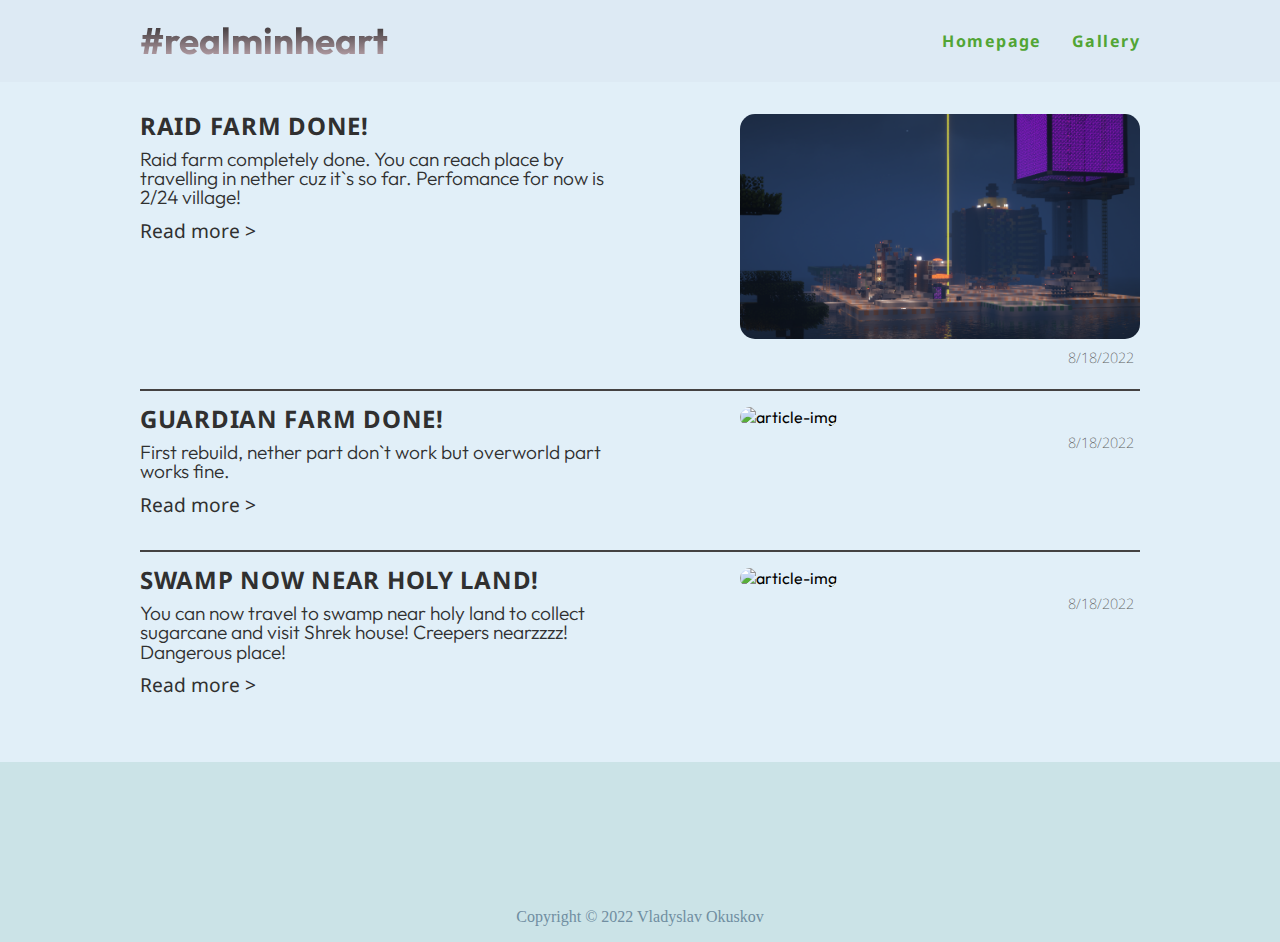
==== news.html @ 406cbbfd "Add files via upload" ====
<!DOCTYPE html>
<html lang="en">

<head>

    <meta charset="UTF-8">
    <meta http-equiv="X-UA-Compatible" content="IE=edge">
    <meta name="viewport" content="width=device-width, initial-scale=1.0">
    <link rel="stylesheet" type="text/css" href="style.css">   
    <link rel="stylesheet" href="https://cdnjs.cloudflare.com/ajax/libs/font-awesome/6.1.2/css/all.min.css">
    <link rel="apple-touch-icon" sizes="180x180" href="./images/apple-touch-icon.png">
    <link rel="icon" type="image/png" href="./images/favicon-32x32.png" sizes="32x32">
    <link rel="icon" type="image/png" href="./images/favicon-16x16.png" sizes="16x16">
    <link rel="manifest" href="./images/site.webmanifest">
    <link rel="mask-icon" href="./images/favicon.ico" color="#5bbad5">
    <meta name="theme-color" content="#ffffff">
    <title>#realminheart - NEWS</title>
</head>
<body>
    <header>   
            <div class="container-header">
                <h1>#realminheart</h1>
                <nav>
                    <ul class="navlinks">
                        <li><a href="./index.html">Homepage</a></li>
                        <li><a href="#">Gallery</a></li>
                    </ul>
                    <div class="dropdown">
                        <button class="menu-bar-link"><i class="fas fa-bars"></i></button>
                        <div class="dropdown-content">
                            <a href="./index.html">Homepage</a>
                            <a href="#">Gallery</a>
                            
                          </div>
                    </div>     
                </nav>
            </div>
    </header>
    <main>
        <section class="articles-section" id="section-news">
            <div class="articles-container">
                <article class="recent">
                    <div class="text-recent">
                        <h2 class="recent-title">RAID FARM DONE!</h2>
                        <p class="recent-description">Raid farm completely done. You can reach place by travelling in nether cuz it`s so far. Perfomance for now is 2/24 village!</p>
                        <a href="#" class="read-more">Read more ></a>
                        
                    </div>
                    <div class="img-recent img1">
                        <img src="./images/raid.png" alt="article-img" class="img-article">
                        <p class="recent-date">8/18/2022</p>
                    </div>
                </article>

                <article class="recent">
                    <div class="text-recent">
                        <h2 class="recent-title">GUARDIAN FARM DONE!</h2>
                        <p class="recent-description">First rebuild, nether part don`t work but overworld part works fine. </p>
                        <a href="#" class="read-more">Read more ></a>
                    </div>
                    <div class="img-recent img2">
                        <img src="./images/guardian.png" alt="article-img" class="img-article">
                        <p class="recent-date">8/18/2022</p>
                    </div>
                </article>

                <article class="recent">
                    <div class="text-recent">
                        <h2 class="recent-title">SWAMP NOW NEAR HOLY LAND!</h2>
                        <p class="recent-description">You can now travel to swamp near holy land to collect sugarcane and visit Shrek house! Creepers nearzzzz! Dangerous place!</p>
                        <a href="#" class="read-more">Read more ></a>
                    </div>
                    <div class="img-recent img3">
                        <img src="./images/swamp.png" alt="article-img" class="img-article">
                        <p class="recent-date">8/18/2022</p>
                    </div>
                </article>
            </div>
    </main>
    <footer>
        <p class="copy">Copyright &copy 2022 Vladyslav Okuskov</p>
    </footer>
</body>
</html>
---- style.css ----
@import url('https://fonts.googleapis.com/css2?family=Inter:wght@200;300;400;500;600;700&family=Outfit:wght@200;300;400;500;600;700;800&family=Roboto:wght@100;300;400;500;700;900&display=swap');

@import url('https://fonts.googleapis.com/css2?family=Noto+Sans:wght@100;200;300;400;500;600;700;800&display=swap');

/* Fonts 

    font-family: 'Inter', sans-serif;

    font-family: 'Outfit', sans-serif;

    font-family: 'Roboto', sans-serif;
*/

* {
    margin: 0;
    padding: 0;
    box-sizing: border-box;
}

body {
    margin: 0;
    padding: 0;
    box-sizing: border-box;
    font-size: 1rem;
    font-family: 'Outfit', sans-serif;
    
}

.image {
    
    background-image:url('./images/main-background.png');
    background-size: 300%;
    background-position: 50% 10%;
    background-repeat: no-repeat;
    height: 40vh;
   
}

img {
    max-width: 100%;
    height: auto;
}

.img-article {
    width: 100%;
    border-radius: 15px;
}

.avatar-img {
    width: 120px;
    padding-right: 1em;
    

}


header {
    background: #DDEAF4;
}

.container-header {
    width: 80%;
    padding: 1em 0;
    margin: 0 auto;
    display: flex;
    align-items: center;
    justify-content: space-between;
    
    
}

.container-links {
    width: 70%;
    margin: 0 auto;
    display: flex;
    align-items: center;
    justify-content: space-between;
}



.links-section {
    background: #E1EFF8;
    position: relative;
}


.navlinks {
    display: none;
}


.button-link {
    display: flex;
    margin: 1em 0;
    align-items: center;
    justify-content: space-between;
}

.xbox {
    margin-top: .3em;
}

.button-gdrive {
    background: #3b8526;
    box-shadow: inset 0 4px #6bc349,inset 0 0px #2a631c,0 0px rgb(0 0 0 / 50%);
    padding: 1em 1em;
    color: #fff;
    text-shadow: 0 1px 0 #2a631c;
    font-family: 'Noto Sans', sans-serif;
    font-style: normal;
    font-weight: 700;
    font-size: 1rem;
    line-height: 1.2rem;
    text-align: center;

}



.button-discord {
    box-shadow: inset 0 4px #6bc349,inset 0 0px #2a631c,0 0px rgb(0 0 0 / 25%);
    background: #3b8526;
    padding: 1em 1em;
    color: #fff;
    text-shadow: 0 1px 0 #2a631c;
    font-family: 'Noto Sans', sans-serif;
    font-style: normal;
    font-weight: 700;
    font-size: 1rem;
    line-height: 1.2rem;
    text-align: center;
    
    
}

.button-xbox-1, .button-xbox-2 {
    background: #107C10;
    color: #fff;
    padding: 0.8em;
    border-radius: 15px;
    text-shadow: 0 1px 0 #2a631c;
    font-family: 'Noto Sans', sans-serif;
    font-style: normal;
    font-weight: 400;
    font-size: .8rem;
    line-height: 1.2rem;
    text-align: center;
}

.players-section {
    background: #CBE3E7;
    padding: 3rem 0;
}


.players-container {
    margin: 0 auto;
    width: 80%;
    display: flex;
    flex-direction: column;
    align-items: center;
    justify-content: space-between;
    
}

.avatar-title {
    display: flex;
    flex-direction: column;
    align-items: start;
}

.head-box {
    width: 100%;
    margin: 1em;
    display: flex;
    flex-direction: row;
    align-items: center;
    padding: 1em 1em;
    background: #E5F2FA;
    box-shadow: 7px 7px 20px 3px rgba(0, 0, 0, 0.1);
    border-radius: 50px;
}

.articles-section {
    background: #E1EFF8;
}

.articles-container {
    margin: 0 auto;
    width: 70%;
    display: flex;
    flex-direction: column;
    align-items: center;
    justify-content: space-between;
    padding-bottom: 2rem;
    
}

.text-recent {
    margin: 0 0 1rem 0;
}

.recent {
    border-bottom: 2px solid #444242;
    padding: 1rem 0 1rem 0;
}

.recent:last-child {
    border:none;
    padding: 1rem 0 1rem 0;
}

.info {
    background: #CBE3E7;

}


.info-container {
    margin: 0 auto;
    width: 90%;
    display: flex;
    align-items: center;
    justify-content: space-between;
    padding: 1em 0;
}


footer {
    background: #CBE3E7;
    height: 20vh;
    display: flex;
    align-items: end;
    justify-content: center;
    padding: 1rem;
}

.dropdown {
    float: left;
    overflow: hidden;
  }
  
  .dropdown .menu-bar-link {
    font-size: 16px;  
    border: none;
    outline: none;
    padding: 14px 16px;
    background-color: inherit;
    font-family: inherit;
    margin: 0;
  }
  

  
  .dropdown-content {
    display: none;
    position: absolute;
    background-color: #f9f9f9;
    min-width: 10%;
    box-shadow: 0px 8px 16px 0px rgba(0,0,0,0.2);
    z-index: 1;
  }
  
  .dropdown-content a {
    float: none;
    color: #52a535;
    padding: 12px 16px;
    text-decoration: none;
    display: block;
    text-align: left;
  }
  
  .dropdown-content a:hover {
    background-color: #ddd;
    color: #363636;
    transition: all .25s,opacity .75s .5s;

  }
  
  .dropdown:hover .dropdown-content {
    display: block;
  }




/* ---Typography--- */

h1 {
font-weight: 700;
font-size: 2.3rem;
line-height: 3.1rem;
margin-right: .5em;
background: linear-gradient(180deg, #1B1A1A 0%, #D7BDC6 100%);
-webkit-background-clip: text;
-webkit-text-fill-color: transparent;
background-clip: text;
}

.button-discord:hover  {
    background: #99cf49;
    text-transform: uppercase;
    text-decoration: none;
    transition: all .25s,opacity .75s .5s;
}

.button-gdrive:hover {
    background: #99cf49;
    text-decoration: none;
    transition: all .25s,opacity .75s .5s;
}

.button-xbox-1:hover, .button-xbox-2:hover {
    background: #3A3A3A;
    text-decoration: none;
    transition: all .25s,opacity .75s .5s;
}



.menu-bar-link {
    font-size: 2rem;
    color: #52a535;
    font-weight: 700;
}


.menu-bar-link:hover {
    color: #363636;
    transition: all .25s,opacity .75s .5s;
}


.fa-bars {
    font-size: 2rem;
    
}



.head1-title {
    
    font-family: 'Noto Sans', sans-serif;
    font-style: normal;
    font-weight: 400;
    font-size: 1.3rem;
    line-height: 40px;
    text-align: center;
    letter-spacing: 0.03em;
    margin-bottom: -.4em;
    color: #303030;
}

.head1-description {

    font-family: 'Noto Sans', sans-serif;
    font-style: normal;
    font-weight: 300;
    font-size: 1rem;
    line-height: 1.5em;
    text-align: center;
    letter-spacing: -0.045em;
    
    color: #303030;
    
    
}


.recent-title {
    
    font-family: 'Noto Sans', sans-serif;
    font-style: normal;
    font-weight: 700;
    font-size: 1.5em;
    line-height: 1em;  
    padding-bottom: .5em;
    letter-spacing: 0.03em;
    color: #303030;
}

.recent-description {
    
    font-family: 'Outfit';
    font-style: normal;
    font-weight: 300;
    font-size: 1.2rem;
    line-height: 1em;
    margin-bottom: .5em;

    color: #303030;
}

.read-more {
    font-family: 'Noto Sans', sans-serif;
    text-decoration: none;
    color: #303030;
    font-size: 1.2rem;
    
}

.read-more:hover  {
    color: #52a535;
}

.info-text {
    font-family: 'Noto Sans', sans-serif;
    font-style: normal;
    font-weight: 200;
    font-size: 1rem;
    line-height: 1em;
    color: #708EA1;


}

.copy {
    font-family: 'Work Sans';
    font-style: normal;
    font-weight: 400;
    font-size: 16px;
    line-height: 19px;

    color: #708EA1;


}

.navlinks a {
    font-weight: 700;
    font-family: 'Noto Sans';
    font-size: 1rem;
    letter-spacing: 0.09em;
    text-decoration: none;
    color: #52a535;
    font-family: 'Noto Sans', sans-serif;
    
}

.navlinks a:hover .navlinks a:active {
    text-decoration: none;
    color: #363636;
    text-decoration: none;
    transition: all .25s,opacity .75s .5s;
    
}

.navlinks {
    gap: 30px;
    list-style-type: none;
}


.recent-date {
    color: #5f5f5f;
    font-weight: 200;
    font-family: 'Noto Sans';
    font-size: .9rem;
    text-align: right;
    margin: .4em;
}


/* ---Typography--- */


@media (min-width: 767px) {
    .container-header {
        max-width: 1000px;
        padding: 1em 0;
        margin: 0 auto;
        display: flex;
        align-items: center;
        justify-content: space-between;
        
    }


    .navlinks {
        display: flex;
    }

    .menu-bar-link  {
        display: none;
    }


    .image {
    
        background-image:url('./images/main-background.png');
        background-size: 100%;
        background-repeat: no-repeat;
        height: 50vh;
       
    }

    .container-links {
        width: 40%;
        margin: 0 auto;
        display: flex;
        align-items: center;
        justify-content: space-between;
    }

    .players-container {
        width: 1000px;
        flex-direction: row;

        
    }
    
    .head-box {
        width: 100%;
        flex-direction: row;

    }


    .avatar-title {
        display: flex;
        flex-direction: column;
        align-items: start;
    }

    .articles-container {
        width: 1000px;
        flex-direction: column;
        padding-top: 1em;
    }

    .recent {
        display: flex;
        align-items: start;
        justify-content: space-between;
        width: 100%
    }


    .text-recent {
        width: 50%
    }

    .img-article {
        width: 100%;
    }

    .img-recent {
        width: 40%;
    }

    .info-container {
        width: 1000px;
    }
    

    .info-text { 
        font-weight: 400;
        font-size: 1.2rem;
    }
}
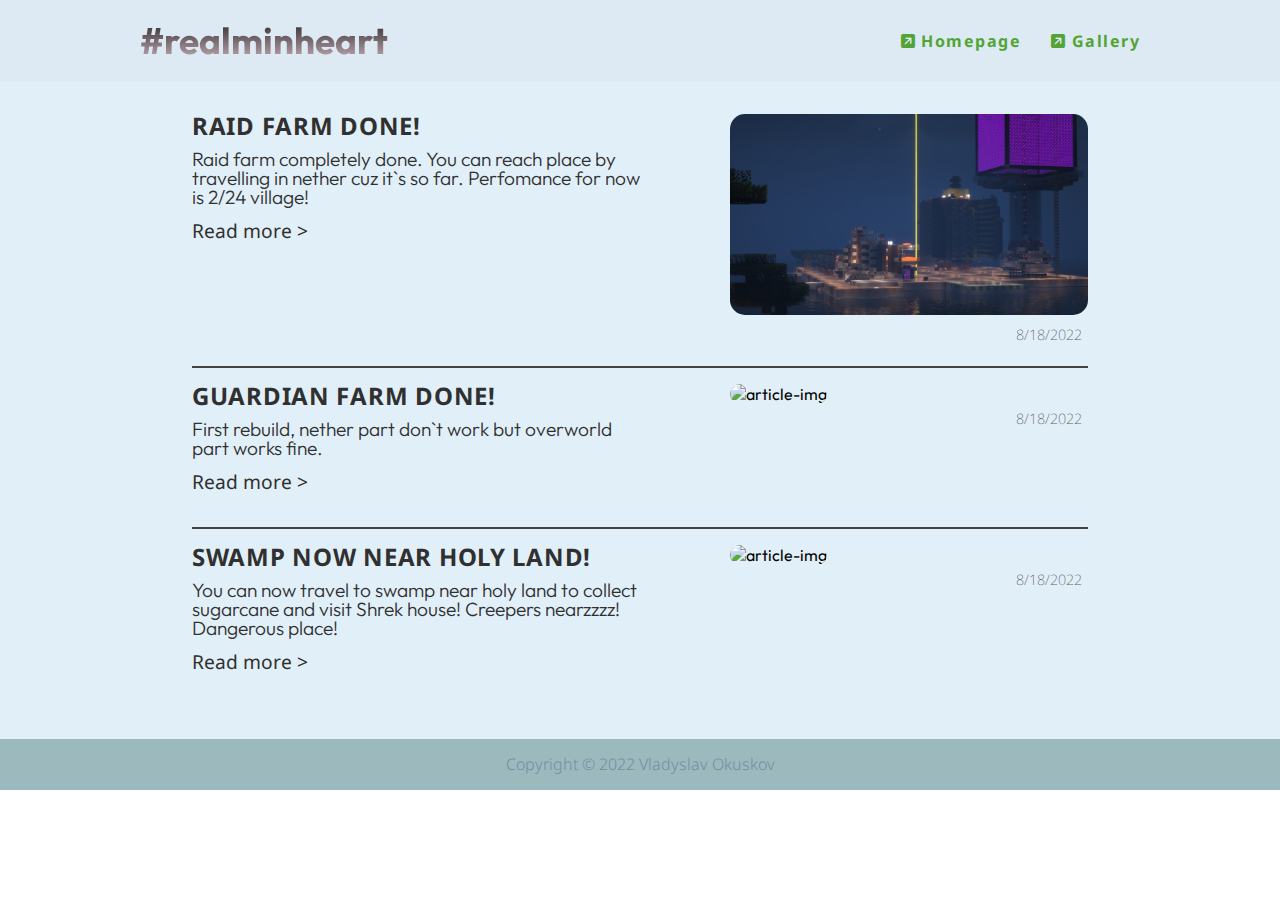
==== commit f8b88958: "Add files via upload" ====
--- a/news.html
+++ b/news.html
@@ -1,12 +1,12 @@
 <!DOCTYPE html>
-<html lang="en">
+<html lang="en" ontouchmove>
 
 <head>
 
     <meta charset="UTF-8">
     <meta http-equiv="X-UA-Compatible" content="IE=edge">
     <meta name="viewport" content="width=device-width, initial-scale=1.0">
-    <link rel="stylesheet" type="text/css" href="style.css">   
+    <link rel="stylesheet" type="text/css" href="style.css">
     <link rel="stylesheet" href="https://cdnjs.cloudflare.com/ajax/libs/font-awesome/6.1.2/css/all.min.css">
     <link rel="apple-touch-icon" sizes="180x180" href="./images/apple-touch-icon.png">
     <link rel="icon" type="image/png" href="./images/favicon-32x32.png" sizes="32x32">
@@ -16,25 +16,27 @@
     <meta name="theme-color" content="#ffffff">
     <title>#realminheart - NEWS</title>
 </head>
+
 <body>
-    <header>   
-            <div class="container-header">
-                <h1>#realminheart</h1>
-                <nav>
-                    <ul class="navlinks">
-                        <li><a href="./index.html">Homepage</a></li>
-                        <li><a href="#">Gallery</a></li>
-                    </ul>
-                    <div class="dropdown">
-                        <button class="menu-bar-link"><i class="fas fa-bars"></i></button>
-                        <div class="dropdown-content">
-                            <a href="./index.html">Homepage</a>
-                            <a href="#">Gallery</a>
-                            
-                          </div>
-                    </div>     
-                </nav>
-            </div>
+    <header>
+        <div class="container-header">
+            <h1>#realminheart</h1>
+            <nav>
+                <ul class="navlinks">
+                    <li><a href="./index.html"><i class="fa-solid fa-square-arrow-up-right"></i> Homepage</a></li>
+                    <li><a href="https://mega.nz/folder/u8UyySJY#wudtB-24xe7RCLC7VP0gsw"><i
+                                class="fa-solid fa-square-arrow-up-right"></i> Gallery</a></li>
+                </ul>
+                <div class="dropdown">
+                    <button class="menu-bar-link"><i class="fas fa-bars"></i></button>
+                    <div class="dropdown-content">
+                        <a href="./index.html">Homepage</a>
+                        <a href="https://mega.nz/folder/u8UyySJY#wudtB-24xe7RCLC7VP0gsw">Gallery</a>
+
+                    </div>
+                </div>
+            </nav>
+        </div>
     </header>
     <main>
         <section class="articles-section" id="section-news">
@@ -42,9 +44,10 @@
                 <article class="recent">
                     <div class="text-recent">
                         <h2 class="recent-title">RAID FARM DONE!</h2>
-                        <p class="recent-description">Raid farm completely done. You can reach place by travelling in nether cuz it`s so far. Perfomance for now is 2/24 village!</p>
+                        <p class="recent-description">Raid farm completely done. You can reach place by travelling in
+                            nether cuz it`s so far. Perfomance for now is 2/24 village!</p>
                         <a href="#" class="read-more">Read more ></a>
-                        
+
                     </div>
                     <div class="img-recent img1">
                         <img src="./images/raid.png" alt="article-img" class="img-article">
@@ -55,7 +58,8 @@
                 <article class="recent">
                     <div class="text-recent">
                         <h2 class="recent-title">GUARDIAN FARM DONE!</h2>
-                        <p class="recent-description">First rebuild, nether part don`t work but overworld part works fine. </p>
+                        <p class="recent-description">First rebuild, nether part don`t work but overworld part works
+                            fine. </p>
                         <a href="#" class="read-more">Read more ></a>
                     </div>
                     <div class="img-recent img2">
@@ -67,7 +71,8 @@
                 <article class="recent">
                     <div class="text-recent">
                         <h2 class="recent-title">SWAMP NOW NEAR HOLY LAND!</h2>
-                        <p class="recent-description">You can now travel to swamp near holy land to collect sugarcane and visit Shrek house! Creepers nearzzzz! Dangerous place!</p>
+                        <p class="recent-description">You can now travel to swamp near holy land to collect sugarcane
+                            and visit Shrek house! Creepers nearzzzz! Dangerous place!</p>
                         <a href="#" class="read-more">Read more ></a>
                     </div>
                     <div class="img-recent img3">
@@ -81,4 +86,5 @@
         <p class="copy">Copyright &copy 2022 Vladyslav Okuskov</p>
     </footer>
 </body>
+
 </html>--- a/style.css
+++ b/style.css
@@ -15,6 +15,14 @@
     margin: 0;
     padding: 0;
     box-sizing: border-box;
+}
+
+
+*,
+*:focus,
+*:hover {
+    outline: none !important;
+
 }
 
 body {
@@ -23,17 +31,17 @@
     box-sizing: border-box;
     font-size: 1rem;
     font-family: 'Outfit', sans-serif;
-    
+
 }
 
 .image {
-    
-    background-image:url('./images/main-background.png');
+
+    background-image: url('./images/main-background.png');
     background-size: 300%;
     background-position: 50% 10%;
     background-repeat: no-repeat;
     height: 40vh;
-   
+
 }
 
 img {
@@ -49,7 +57,7 @@
 .avatar-img {
     width: 120px;
     padding-right: 1em;
-    
+
 
 }
 
@@ -65,8 +73,8 @@
     display: flex;
     align-items: center;
     justify-content: space-between;
-    
-    
+
+
 }
 
 .container-links {
@@ -95,6 +103,8 @@
     margin: 1em 0;
     align-items: center;
     justify-content: space-between;
+    outline: none;
+
 }
 
 .xbox {
@@ -103,49 +113,32 @@
 
 .button-gdrive {
     background: #3b8526;
-    box-shadow: inset 0 4px #6bc349,inset 0 0px #2a631c,0 0px rgb(0 0 0 / 50%);
+    box-shadow: inset 0 4px #6bc349, inset 0 0px #2a631c, 0 0px rgb(0 0 0 / 50%);
     padding: 1em 1em;
     color: #fff;
-    text-shadow: 0 1px 0 #2a631c;
-    font-family: 'Noto Sans', sans-serif;
-    font-style: normal;
-    font-weight: 700;
-    font-size: 1rem;
-    line-height: 1.2rem;
-    text-align: center;
-
+    border: 0px none;
+    border-radius: 0.001px;
 }
 
 
 
 .button-discord {
-    box-shadow: inset 0 4px #6bc349,inset 0 0px #2a631c,0 0px rgb(0 0 0 / 25%);
+    box-shadow: inset 0 4px #6bc349, inset 0 0px #2a631c, 0 0px rgb(0 0 0 / 25%);
     background: #3b8526;
     padding: 1em 1em;
     color: #fff;
-    text-shadow: 0 1px 0 #2a631c;
-    font-family: 'Noto Sans', sans-serif;
-    font-style: normal;
-    font-weight: 700;
-    font-size: 1rem;
-    line-height: 1.2rem;
-    text-align: center;
-    
-    
-}
-
-.button-xbox-1, .button-xbox-2 {
+    border: 0px none;
+    border-radius: 0.001px;
+}
+
+.button-xbox-1,
+.button-xbox-2 {
     background: #107C10;
     color: #fff;
     padding: 0.8em;
+    border: 0px none;
     border-radius: 15px;
-    text-shadow: 0 1px 0 #2a631c;
-    font-family: 'Noto Sans', sans-serif;
-    font-style: normal;
-    font-weight: 400;
-    font-size: .8rem;
-    line-height: 1.2rem;
-    text-align: center;
+    box-shadow: 5px 5px 5px rgba(0, 0, 0, 0.03);
 }
 
 .players-section {
@@ -161,7 +154,7 @@
     flex-direction: column;
     align-items: center;
     justify-content: space-between;
-    
+
 }
 
 .avatar-title {
@@ -194,7 +187,7 @@
     align-items: center;
     justify-content: space-between;
     padding-bottom: 2rem;
-    
+
 }
 
 .text-recent {
@@ -207,12 +200,12 @@
 }
 
 .recent:last-child {
-    border:none;
+    border: none;
     padding: 1rem 0 1rem 0;
 }
 
 .info {
-    background: #CBE3E7;
+    background: #b4ced3;
 
 }
 
@@ -228,93 +221,150 @@
 
 
 footer {
-    background: #CBE3E7;
-    height: 20vh;
-    display: flex;
-    align-items: end;
-    justify-content: center;
+    background: #9cb9be;
     padding: 1rem;
 }
 
 .dropdown {
     float: left;
     overflow: hidden;
-  }
-  
-  .dropdown .menu-bar-link {
-    font-size: 16px;  
+}
+
+.dropdown .menu-bar-link {
+    font-size: 16px;
     border: none;
     outline: none;
     padding: 14px 16px;
     background-color: inherit;
     font-family: inherit;
     margin: 0;
-  }
-  
-
-  
-  .dropdown-content {
+}
+
+
+
+.dropdown-content {
     display: none;
     position: absolute;
     background-color: #f9f9f9;
     min-width: 10%;
-    box-shadow: 0px 8px 16px 0px rgba(0,0,0,0.2);
+    box-shadow: 0px 8px 16px 0px rgba(0, 0, 0, 0.2);
     z-index: 1;
-  }
-  
-  .dropdown-content a {
+}
+
+.dropdown-content a {
     float: none;
     color: #52a535;
     padding: 12px 16px;
     text-decoration: none;
     display: block;
     text-align: left;
-  }
-  
-  .dropdown-content a:hover {
+}
+
+.dropdown-content a:hover {
     background-color: #ddd;
     color: #363636;
-    transition: all .25s,opacity .75s .5s;
-
-  }
-  
-  .dropdown:hover .dropdown-content {
+    transition: all .25s, opacity .75s .5s;
+
+}
+
+.dropdown:hover .dropdown-content {
     display: block;
-  }
-
-
-
+}
+
+.footer-container {
+    margin: 0 auto;
+    width: 70%;
+    display: flex;
+    flex-direction: column;
+    align-items: center;
+}
+
+.footer-links {
+    display: flex;
+    flex-direction: column;
+    align-items: start;
+    margin: .3em 0 1em 0;
+}
 
 /* ---Typography--- */
 
+.footer-links-header {
+    color: #5a7586;
+}
+
+.footer-links a {
+    font-weight: 400;
+    font-family: 'Noto Sans';
+    font-size: 1rem;
+    letter-spacing: 0.03em;
+    text-decoration: none;
+    color: #5a7586;
+    font-family: 'Noto Sans', sans-serif;
+    list-style-type: none;
+}
+
+.footer-links a:hover {
+    color: #283b47;
+    text-decoration: underline;
+}
+
+
+.footer-links li {
+    list-style-type: none;
+}
+
+.button-xbox-1,
+.button-xbox-2 {
+    text-shadow: 0 1px 0 #2a631c;
+    font-family: 'Noto Sans', sans-serif;
+    font-style: normal;
+    font-weight: 400;
+    font-size: .8rem;
+    line-height: 1.2rem;
+    text-align: center;
+
+}
+
+.button-discord,
+.button-gdrive {
+    font-family: 'Noto Sans', sans-serif;
+    font-style: normal;
+    font-weight: 700;
+    font-size: 1rem;
+    line-height: 1.2rem;
+    text-align: center;
+    text-shadow: 0 1px 0 #2a631c;
+}
+
 h1 {
-font-weight: 700;
-font-size: 2.3rem;
-line-height: 3.1rem;
-margin-right: .5em;
-background: linear-gradient(180deg, #1B1A1A 0%, #D7BDC6 100%);
--webkit-background-clip: text;
--webkit-text-fill-color: transparent;
-background-clip: text;
-}
-
-.button-discord:hover  {
+    font-weight: 700;
+    font-size: 2.3rem;
+    line-height: 3.1rem;
+    margin-right: .5em;
+    background: linear-gradient(180deg, #1B1A1A 0%, #D7BDC6 100%);
+    -webkit-background-clip: text;
+    -webkit-text-fill-color: transparent;
+    background-clip: text;
+}
+
+.button-discord:hover {
     background: #99cf49;
     text-transform: uppercase;
     text-decoration: none;
-    transition: all .25s,opacity .75s .5s;
+    transition: all .25s, opacity .75s .5s;
 }
 
 .button-gdrive:hover {
     background: #99cf49;
     text-decoration: none;
-    transition: all .25s,opacity .75s .5s;
-}
-
-.button-xbox-1:hover, .button-xbox-2:hover {
+    transition: all .25s, opacity .75s .5s;
+}
+
+.button-xbox-1:hover,
+.button-xbox-2:hover {
     background: #3A3A3A;
     text-decoration: none;
-    transition: all .25s,opacity .75s .5s;
+    transition: all .25s, opacity .75s .5s;
 }
 
 
@@ -327,20 +377,20 @@
 
 
 .menu-bar-link:hover {
-    color: #363636;
-    transition: all .25s,opacity .75s .5s;
+    color: #99cf49;
+    transition: all .25s, opacity .75s .5s;
 }
 
 
 .fa-bars {
     font-size: 2rem;
-    
+
 }
 
 
 
 .head1-title {
-    
+
     font-family: 'Noto Sans', sans-serif;
     font-style: normal;
     font-weight: 400;
@@ -361,27 +411,27 @@
     line-height: 1.5em;
     text-align: center;
     letter-spacing: -0.045em;
-    
+
     color: #303030;
-    
-    
+
+
 }
 
 
 .recent-title {
-    
+
     font-family: 'Noto Sans', sans-serif;
     font-style: normal;
     font-weight: 700;
     font-size: 1.5em;
-    line-height: 1em;  
+    line-height: 1em;
     padding-bottom: .5em;
     letter-spacing: 0.03em;
     color: #303030;
 }
 
 .recent-description {
-    
+
     font-family: 'Outfit';
     font-style: normal;
     font-weight: 300;
@@ -397,10 +447,10 @@
     text-decoration: none;
     color: #303030;
     font-size: 1.2rem;
-    
-}
-
-.read-more:hover  {
+
+}
+
+.read-more:hover {
     color: #52a535;
 }
 
@@ -416,12 +466,12 @@
 }
 
 .copy {
-    font-family: 'Work Sans';
-    font-style: normal;
-    font-weight: 400;
+    font-family: 'Noto Sans';
+    font-style: normal;
+    font-weight: 300;
     font-size: 16px;
     line-height: 19px;
-
+    text-align: center;
     color: #708EA1;
 
 
@@ -435,15 +485,14 @@
     text-decoration: none;
     color: #52a535;
     font-family: 'Noto Sans', sans-serif;
-    
-}
-
-.navlinks a:hover .navlinks a:active {
+
+}
+
+.navlinks a:hover {
     text-decoration: none;
     color: #363636;
-    text-decoration: none;
-    transition: all .25s,opacity .75s .5s;
-    
+    transition: all .25s, opacity .75s .5s;
+
 }
 
 .navlinks {
@@ -465,7 +514,9 @@
 /* ---Typography--- */
 
 
-@media (min-width: 767px) {
+
+
+@media (min-width: 850px) {
     .container-header {
         max-width: 1000px;
         padding: 1em 0;
@@ -473,7 +524,7 @@
         display: flex;
         align-items: center;
         justify-content: space-between;
-        
+
     }
 
 
@@ -481,18 +532,18 @@
         display: flex;
     }
 
-    .menu-bar-link  {
+    .menu-bar-link {
         display: none;
     }
 
 
     .image {
-    
-        background-image:url('./images/main-background.png');
+
+        background-image: url('./images/main-background.png');
         background-size: 100%;
         background-repeat: no-repeat;
         height: 50vh;
-       
+
     }
 
     .container-links {
@@ -504,12 +555,13 @@
     }
 
     .players-container {
-        width: 1000px;
+        word-wrap: break-word;
+        max-width: 1000px;
         flex-direction: row;
 
-        
-    }
-    
+
+    }
+
     .head-box {
         width: 100%;
         flex-direction: row;
@@ -518,13 +570,14 @@
 
 
     .avatar-title {
+
         display: flex;
         flex-direction: column;
         align-items: start;
     }
 
     .articles-container {
-        width: 1000px;
+        max-width: 1000px;
         flex-direction: column;
         padding-top: 1em;
     }
@@ -550,15 +603,28 @@
     }
 
     .info-container {
-        width: 1000px;
-    }
-    
-
-    .info-text { 
-        font-weight: 400;
+        max-width: 1000px;
+    }
+
+
+    .info-text {
+        font-weight: 300;
         font-size: 1.2rem;
     }
-}
-
-
-
+
+    .footer-container {
+        margin: 0 auto;
+        max-width: 1000px;
+        display: flex;
+        flex-direction: column;
+        align-items: center;
+    }
+
+    .footer-links {
+        display: flex;
+        flex-direction: column;
+        align-items: start;
+        margin: .3em 0 1em 0;
+    }
+
+}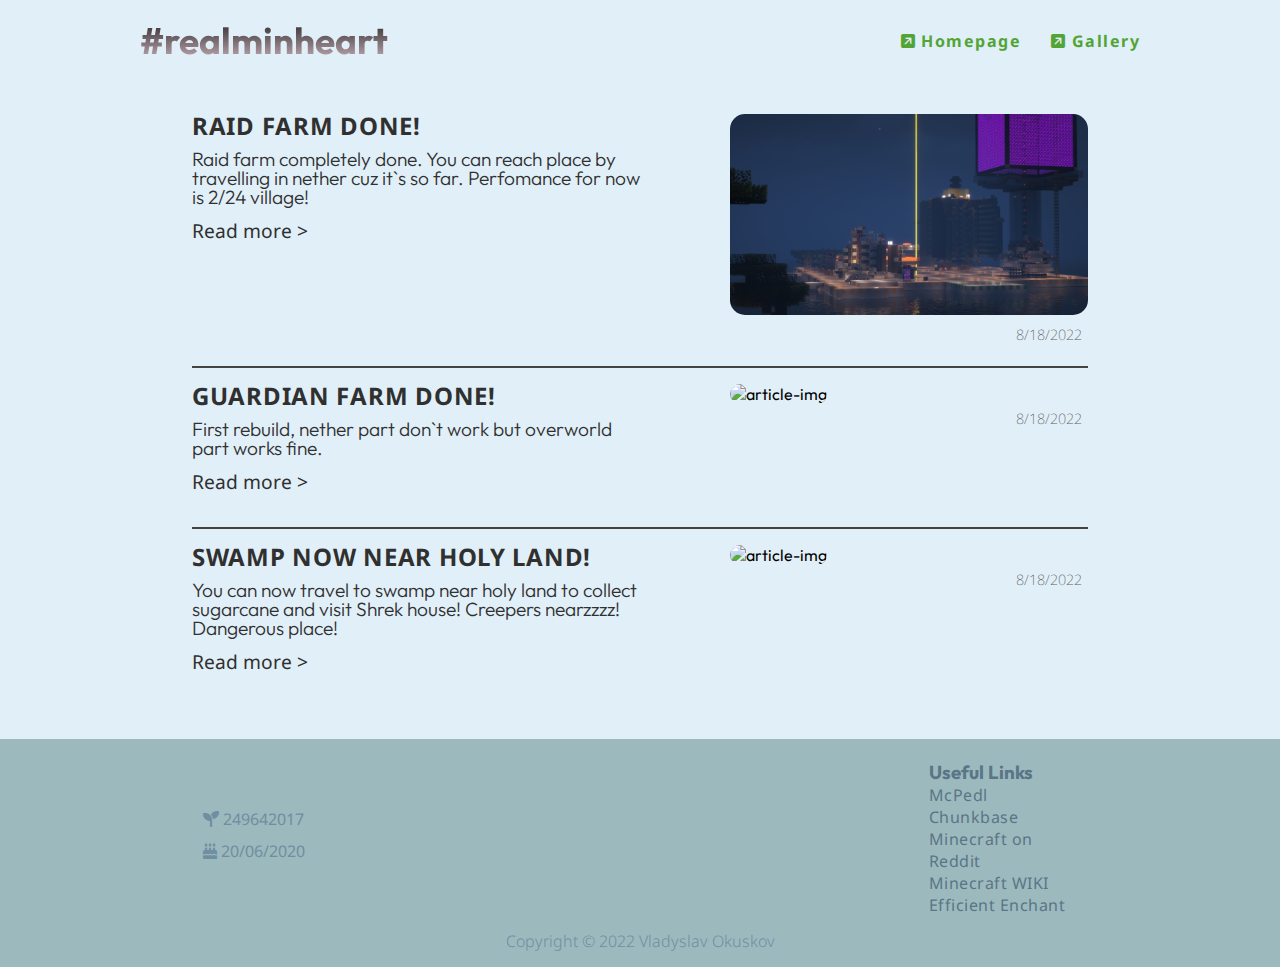
==== commit 55c44335: "Add files via upload" ====
--- a/news.html
+++ b/news.html
@@ -83,6 +83,23 @@
             </div>
     </main>
     <footer>
+        <div class="footer-container">
+            <div class="info-container">
+                <p class="info-text"><i class="fa-solid fa-seedling"></i> 249642017</p>
+                <p class="info-text"><i class="fa-solid fa-cake-candles"></i> 20/06/2020</p>
+            </div>
+            <ul class="footer-links">
+                <li>
+                    <h3 class="footer-links-header">Useful Links</h3>
+                </li>
+                <li><a href="https://mcpedl.com/" target="_blank">McPedl</a></li>
+                <li><a href="https://www.chunkbase.com/" target="_blank">Chunkbase</a></li>
+                <li><a href="https://www.reddit.com/r/Minecraft/" target="_blank">Minecraft on Reddit</a></li>
+                <li><a href="https://minecraft.fandom.com/wiki/Minecraft_Wiki" target="_blank">Minecraft WIKI</a></li>
+                <li><a href="https://enchant.knawk.net/" target="_blank">Efficient Enchant</a></li>
+            </ul>
+
+        </div>
         <p class="copy">Copyright &copy 2022 Vladyslav Okuskov</p>
     </footer>
 </body>
--- a/style.css
+++ b/style.css
@@ -31,6 +31,7 @@
     box-sizing: border-box;
     font-size: 1rem;
     font-family: 'Outfit', sans-serif;
+    background: #E1EFF8;
 
 }
 
@@ -63,7 +64,7 @@
 
 
 header {
-    background: #DDEAF4;
+    background: transparent;
 }
 
 .container-header {
@@ -88,7 +89,6 @@
 
 
 .links-section {
-    background: #E1EFF8;
     position: relative;
 }
 
@@ -206,6 +206,7 @@
 
 .info {
     background: #b4ced3;
+    height: 5vh;
 
 }
 
@@ -214,8 +215,8 @@
     margin: 0 auto;
     width: 90%;
     display: flex;
-    align-items: center;
-    justify-content: space-between;
+    flex-direction: column;
+    align-items: start;
     padding: 1em 0;
 }
 
@@ -275,8 +276,8 @@
     margin: 0 auto;
     width: 70%;
     display: flex;
-    flex-direction: column;
-    align-items: center;
+    flex-direction: row;
+    align-items: top;
 }
 
 .footer-links {
@@ -457,10 +458,11 @@
 .info-text {
     font-family: 'Noto Sans', sans-serif;
     font-style: normal;
-    font-weight: 200;
+    font-weight: 400;
     font-size: 1rem;
     line-height: 1em;
     color: #708EA1;
+    padding-bottom: 1em;
 
 
 }
@@ -616,7 +618,7 @@
         margin: 0 auto;
         max-width: 1000px;
         display: flex;
-        flex-direction: column;
+        flex-direction: row;
         align-items: center;
     }
 
@@ -627,4 +629,16 @@
         margin: .3em 0 1em 0;
     }
 
+    .info-text {
+        font-family: 'Noto Sans', sans-serif;
+        font-style: normal;
+        font-weight: 400;
+        font-size: 1rem;
+        line-height: 1em;
+        color: #708EA1;
+        padding-bottom: 1em;
+
+
+    }
+
 }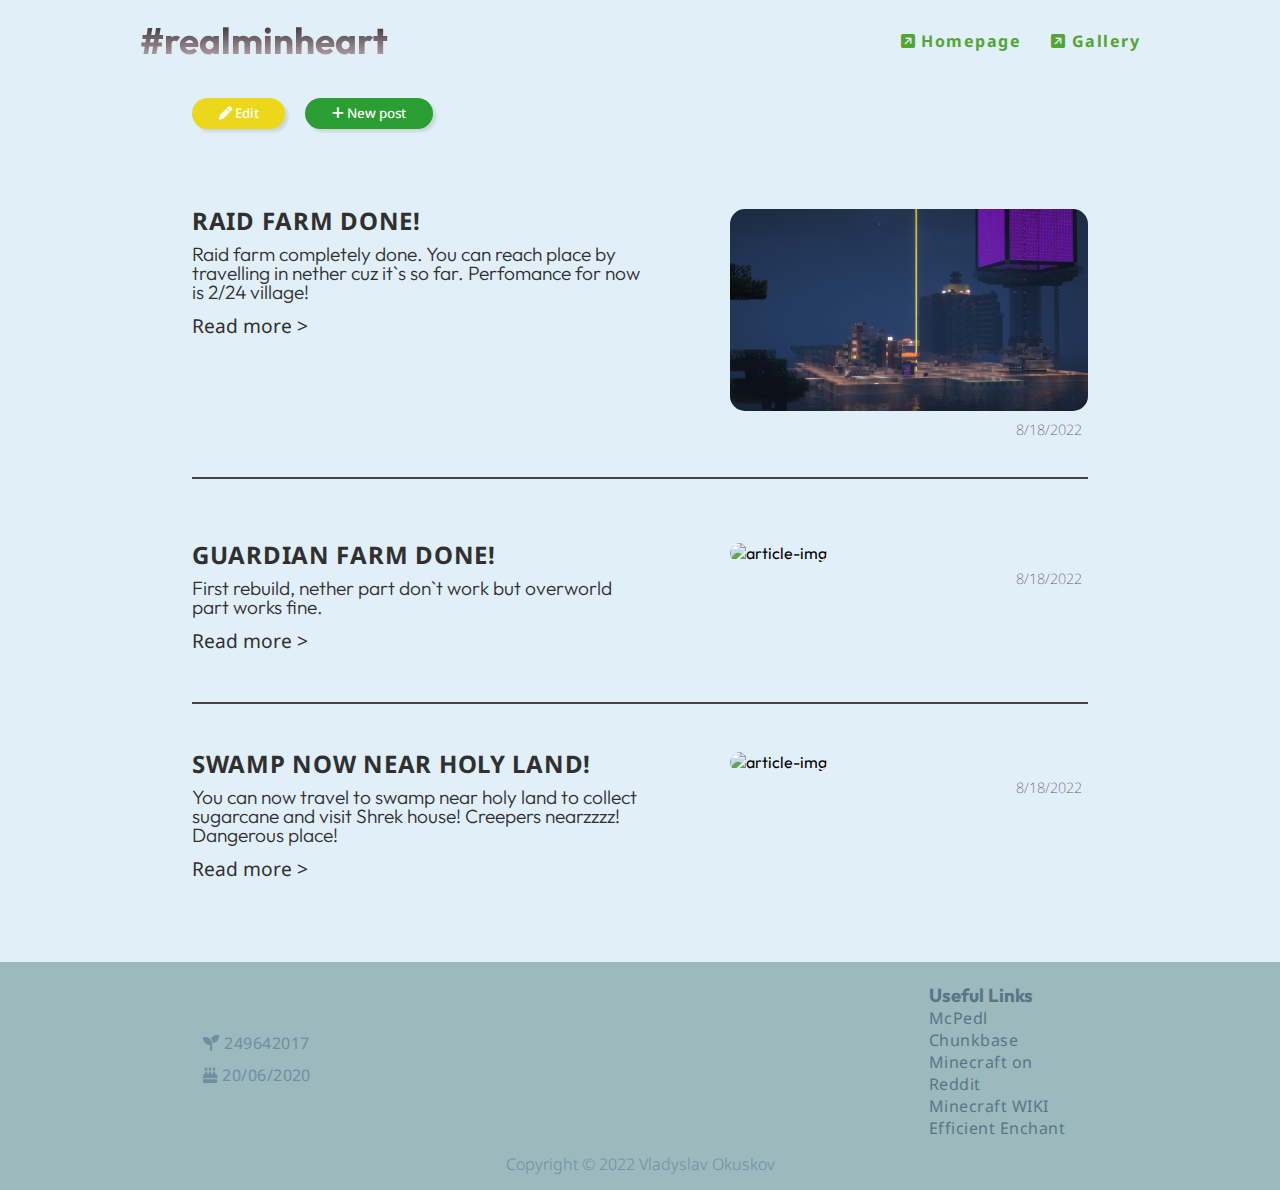
==== commit d10fb8fb: "Add files via upload" ====
--- a/news.html
+++ b/news.html
@@ -39,6 +39,10 @@
         </div>
     </header>
     <main>
+        <div class="edit-section">
+            <button class="edit-button" type="submit"><i class="fa-solid fa-pen"></i> Edit</button>
+            <button class="add-button" type="submit"><i class="fa-solid fa-plus"></i> New post</button>
+        </div>
         <section class="articles-section" id="section-news">
             <div class="articles-container">
                 <article class="recent">
--- a/style.css
+++ b/style.css
@@ -1,28 +1,11 @@
 @import url('https://fonts.googleapis.com/css2?family=Inter:wght@200;300;400;500;600;700&family=Outfit:wght@200;300;400;500;600;700;800&family=Roboto:wght@100;300;400;500;700;900&display=swap');
 
 @import url('https://fonts.googleapis.com/css2?family=Noto+Sans:wght@100;200;300;400;500;600;700;800&display=swap');
-
-/* Fonts 
-
-    font-family: 'Inter', sans-serif;
-
-    font-family: 'Outfit', sans-serif;
-
-    font-family: 'Roboto', sans-serif;
-*/
 
 * {
     margin: 0;
     padding: 0;
     box-sizing: border-box;
-}
-
-
-*,
-*:focus,
-*:hover {
-    outline: none !important;
-
 }
 
 body {
@@ -58,10 +41,7 @@
 .avatar-img {
     width: 120px;
     padding-right: 1em;
-
-
-}
-
+}
 
 header {
     background: transparent;
@@ -287,6 +267,42 @@
     margin: .3em 0 1em 0;
 }
 
+.edit-section {
+    margin: 1em auto;
+    padding: 0 0 1em 0;
+    display: flex;
+    align-items: center;
+    justify-content: space-between;
+    width: 70%;
+}
+
+.edit-button {
+    padding: .5em 2em;
+    background-color: rgb(236, 215, 27);
+    border: 0.000002px;
+    border-radius: 40px;
+    color: white;
+    font-weight: 500;
+    font-family: 'Noto Sans', sans-serif;
+    box-shadow: 3px 3px 3px rgba(0, 0, 0, 0.1);
+}
+
+
+.add-button {
+    padding: .5em 2em;
+    background-color: rgb(42, 158, 51);
+    border: 0.000002px;
+    border-radius: 40px;
+    color: white;
+    font-weight: 500;
+    font-family: 'Noto Sans', sans-serif;
+    box-shadow: 3px 3px 3px rgba(0, 0, 0, 0.1);
+}
+
+
+
+
+
 /* ---Typography--- */
 
 .footer-links-header {
@@ -295,7 +311,6 @@
 
 .footer-links a {
     font-weight: 400;
-    font-family: 'Noto Sans';
     font-size: 1rem;
     letter-spacing: 0.03em;
     text-decoration: none;
@@ -461,8 +476,9 @@
     font-weight: 400;
     font-size: 1rem;
     line-height: 1em;
-    color: #708EA1;
+    color: #5a7586;
     padding-bottom: 1em;
+    letter-spacing: 0.03em;
 
 
 }
@@ -510,6 +526,18 @@
     font-size: .9rem;
     text-align: right;
     margin: .4em;
+}
+
+
+.edit-button:hover {
+    background-color: rgb(184, 167, 22);
+    transition: all .25s, opacity .75s .5s;
+
+}
+
+.add-button:hover {
+    background-color: rgb(27, 104, 34);
+    transition: all .25s, opacity .75s .5s;
 }
 
 
@@ -526,9 +554,9 @@
         display: flex;
         align-items: center;
         justify-content: space-between;
-
-    }
-
+        overflow: hidden;
+
+    }
 
     .navlinks {
         display: flex;
@@ -581,19 +609,27 @@
     .articles-container {
         max-width: 1000px;
         flex-direction: column;
-        padding-top: 1em;
+        margin-top: 1em;
     }
 
     .recent {
         display: flex;
         align-items: start;
         justify-content: space-between;
-        width: 100%
+        width: 100%;
+        padding: 2em 0 2em 0;
+        margin: 1em 0 1em 0;
     }
 
 
     .text-recent {
-        width: 50%
+        width: 50%;
+
+    }
+
+    .text2 {
+        order: 2;
+
     }
 
     .img-article {
@@ -602,17 +638,14 @@
 
     .img-recent {
         width: 40%;
-    }
+
+    }
+
 
     .info-container {
         max-width: 1000px;
     }
 
-
-    .info-text {
-        font-weight: 300;
-        font-size: 1.2rem;
-    }
 
     .footer-container {
         margin: 0 auto;
@@ -635,10 +668,20 @@
         font-weight: 400;
         font-size: 1rem;
         line-height: 1em;
+        letter-spacing: 0.03em;
         color: #708EA1;
         padding-bottom: 1em;
 
 
     }
 
+
+    .edit-section {
+        max-width: 1000px;
+        justify-content: flex-start;
+    }
+
+    .edit-button {
+        margin-right: 1.5em;
+    }
 }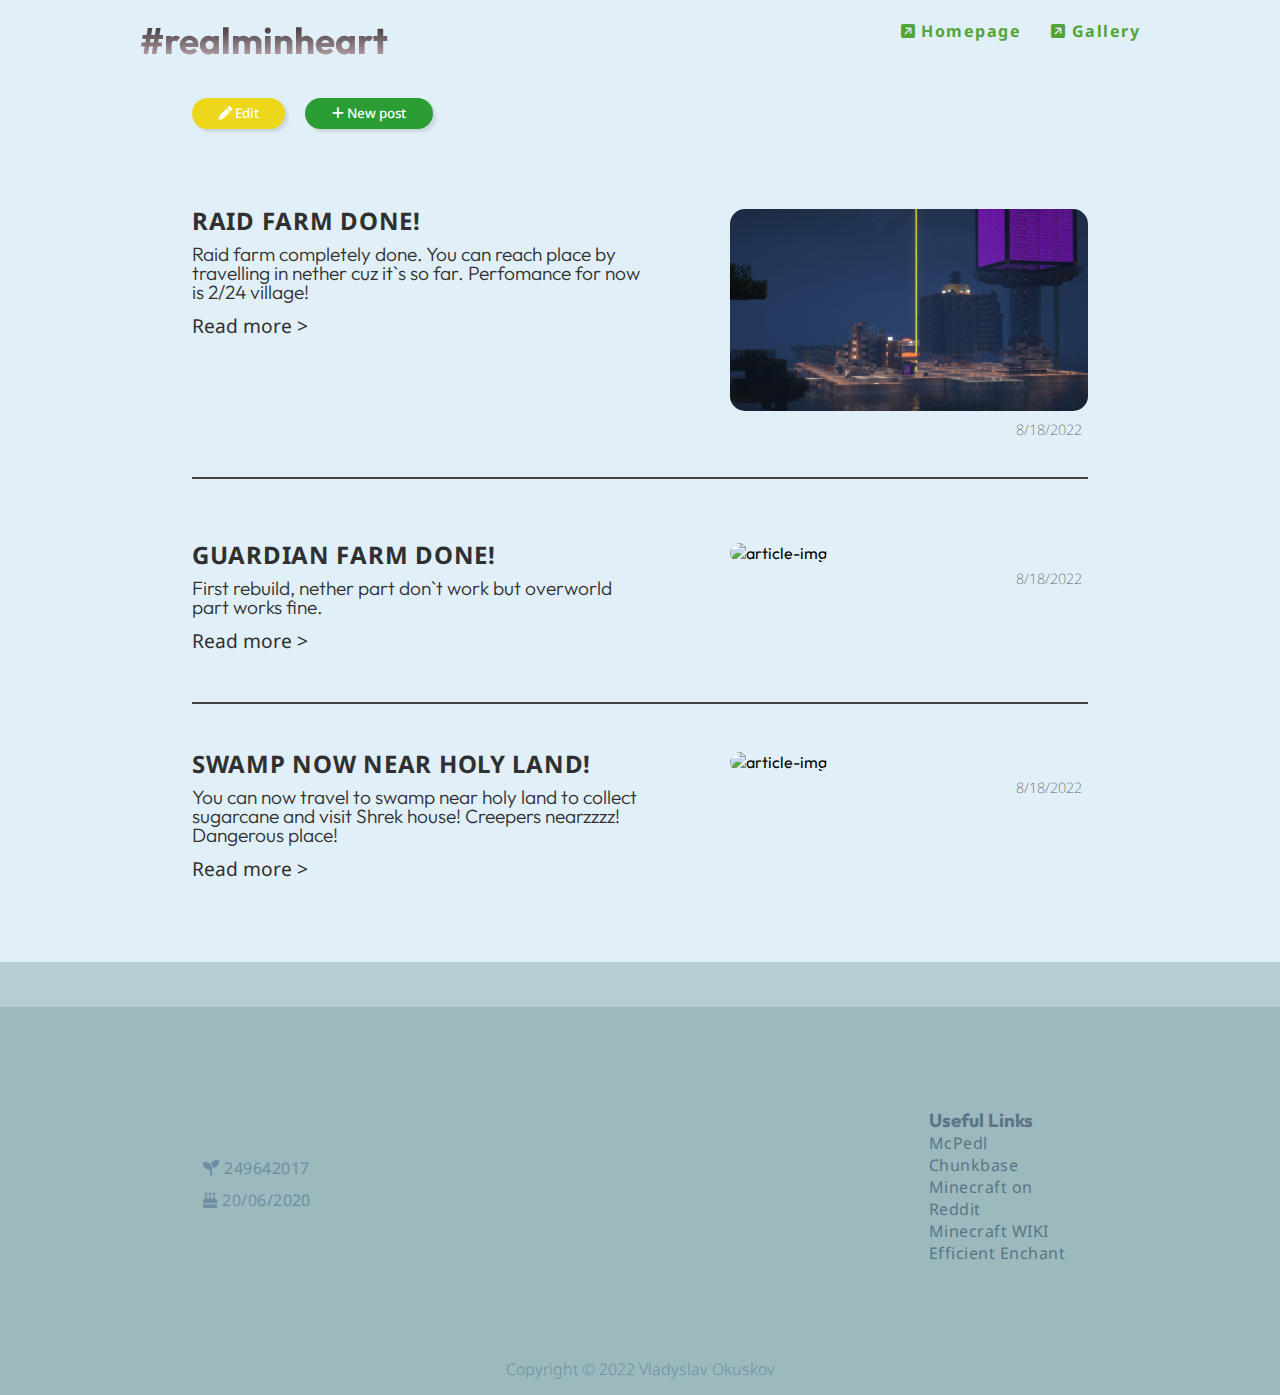
==== commit 136f7dc8: "Add files via upload" ====
--- a/news.html
+++ b/news.html
@@ -86,7 +86,9 @@
                 </article>
             </div>
     </main>
+    <section class="info"></section>
     <footer>
+        
         <div class="footer-container">
             <div class="info-container">
                 <p class="info-text"><i class="fa-solid fa-seedling"></i> 249642017</p>
--- a/style.css
+++ b/style.css
@@ -1,687 +1,714 @@
-@import url('https://fonts.googleapis.com/css2?family=Inter:wght@200;300;400;500;600;700&family=Outfit:wght@200;300;400;500;600;700;800&family=Roboto:wght@100;300;400;500;700;900&display=swap');
-
-@import url('https://fonts.googleapis.com/css2?family=Noto+Sans:wght@100;200;300;400;500;600;700;800&display=swap');
+@import url("https://fonts.googleapis.com/css2?family=Inter:wght@200;300;400;500;600;700&family=Outfit:wght@200;300;400;500;600;700;800&family=Roboto:wght@100;300;400;500;700;900&display=swap");
+
+@import url("https://fonts.googleapis.com/css2?family=Noto+Sans:wght@100;200;300;400;500;600;700;800&display=swap");
 
 * {
-    margin: 0;
-    padding: 0;
-    box-sizing: border-box;
+  margin: 0;
+  padding: 0;
+  box-sizing: border-box;
 }
 
 body {
-    margin: 0;
-    padding: 0;
-    box-sizing: border-box;
-    font-size: 1rem;
-    font-family: 'Outfit', sans-serif;
-    background: #E1EFF8;
-
+  margin: 0;
+  padding: 0;
+  box-sizing: border-box;
+  font-size: 1rem;
+  font-family: "Outfit", sans-serif;
+  background: #e1eff8;
 }
 
 .image {
-
-    background-image: url('./images/main-background.png');
-    background-size: 300%;
-    background-position: 50% 10%;
-    background-repeat: no-repeat;
-    height: 40vh;
-
+  background-image: url("./images/main-background.png");
+  background-size: 300%;
+  background-position: 50% 10%;
+  background-repeat: no-repeat;
+  height: 40vh;
 }
 
 img {
-    max-width: 100%;
-    height: auto;
+  max-width: 100%;
+  height: auto;
 }
 
 .img-article {
-    width: 100%;
-    border-radius: 15px;
+  width: 100%;
+  border-radius: 15px;
 }
 
 .avatar-img {
-    width: 120px;
-    padding-right: 1em;
+  width: 120px;
+  padding-right: 1em;
 }
 
 header {
-    background: transparent;
+  background: transparent;
 }
 
 .container-header {
-    width: 80%;
+  width: 80%;
+  padding: 1em 0;
+  margin: 0 auto;
+  display: flex;
+  align-items: center;
+  justify-content: space-between;
+}
+
+.container-links {
+  width: 70%;
+  margin: 0 auto;
+  display: flex;
+  align-items: center;
+  justify-content: space-between;
+}
+
+.links-section {
+  position: relative;
+}
+
+.navlinks {
+  display: none;
+}
+
+.button-link {
+  display: flex;
+  margin: 1em 0;
+  align-items: center;
+  justify-content: space-between;
+  outline: none;
+}
+
+.xbox {
+  margin-top: 0.3em;
+}
+
+.button-gdrive {
+  background: #3b8526;
+  box-shadow: inset 0 4px #6bc349, inset 0 0px #2a631c, 0 0px rgb(0 0 0 / 50%);
+  padding: 1em 1em;
+  color: #fff;
+  border: 0px none;
+  border-radius: 0.001px;
+}
+
+.button-discord {
+  box-shadow: inset 0 4px #6bc349, inset 0 0px #2a631c, 0 0px rgb(0 0 0 / 25%);
+  background: #3b8526;
+  padding: 1em 1em;
+  color: #fff;
+  border: 0px none;
+  border-radius: 0.001px;
+}
+
+.button-xbox-1,
+.button-xbox-2 {
+  background: #107c10;
+  color: #fff;
+  padding: 0.8em;
+  border: 0px none;
+  border-radius: 15px;
+  box-shadow: 5px 5px 5px rgba(0, 0, 0, 0.03);
+}
+
+.players-section {
+  background: #cbe3e7;
+  padding: 3rem 0;
+}
+
+.players-container {
+  margin: 0 auto;
+  width: 80%;
+  display: flex;
+  flex-direction: column;
+  align-items: center;
+  justify-content: space-between;
+}
+
+.avatar-title {
+  display: flex;
+  flex-direction: column;
+  align-items: start;
+}
+
+.head-box {
+  width: 100%;
+  margin: 1em;
+  display: flex;
+  flex-direction: row;
+  align-items: center;
+  padding: 1em 1em;
+  background: #e5f2fa;
+  box-shadow: 7px 7px 20px 3px rgba(0, 0, 0, 0.1);
+  border-radius: 20px;
+}
+
+.articles-section {
+  background: transparent;
+}
+
+.articles-container {
+  margin: 0 auto;
+  width: 70%;
+  display: flex;
+  flex-direction: column;
+  align-items: center;
+  justify-content: space-between;
+  padding-bottom: 2rem;
+}
+
+.text-recent {
+  margin: 0 0 1rem 0;
+}
+
+.recent {
+  border-bottom: 2px solid #444242;
+  padding: 1rem 0 1rem 0;
+}
+
+.recent:last-child {
+  border: none;
+  padding: 1rem 0 1rem 0;
+}
+
+.info {
+  background: #b4ced3;
+  height: 5vh;
+}
+
+.info-container {
+  margin: 0 auto;
+  width: 90%;
+  display: flex;
+  flex-direction: column;
+  align-items: start;
+  padding: 1em 0;
+}
+
+footer {
+  background: #9cb9be;
+  padding: 1rem;
+}
+
+.dropdown {
+  position: relative;
+  display: inline-block;
+  margin-right: 1rem;
+}
+
+.dropdown .menu-bar-link {
+  font-size: 16px;
+  border: none;
+  outline: none;
+  padding: 14px 16px;
+  background-color: inherit;
+  font-family: inherit;
+  margin: 0;
+}
+
+.dropdown-content {
+  display: none;
+  position: absolute;
+  background-color: #3a3b3c;
+  min-width: 10%;
+  padding: 12px 16px;
+  margin-right: 1rem;
+  box-shadow: 0px 8px 16px 0px rgba(0, 0, 0, 0.2);
+  z-index: 1;
+  border-radius: 10px;
+}
+
+.dropdown-content a {
+  float: none;
+  color: #52a535;
+  padding: 12px 16px;
+  text-decoration: none;
+  display: block;
+  text-align: left;
+}
+
+.dropdown-content a:hover {
+  background-color: #ddd;
+  color: #363636;
+  border-radius: 10px;
+}
+
+.dropdown:hover .dropdown-content {
+  display: block;
+}
+
+.footer-container {
+  margin: 0 auto;
+  width: 70%;
+  display: flex;
+  flex-direction: row;
+  align-items: top;
+}
+
+.footer-links {
+  display: flex;
+  flex-direction: column;
+  align-items: start;
+  margin: 0.3em 0 1em 0;
+}
+
+.edit-section {
+  margin: 1em auto;
+  padding: 0 0 1em 0;
+  display: flex;
+  align-items: center;
+  justify-content: space-between;
+  width: 70%;
+}
+
+.edit-button {
+  padding: 0.5em 2em;
+  background-color: rgb(236, 215, 27);
+  border: 0.000002px;
+  border-radius: 40px;
+  color: white;
+  font-weight: 500;
+  font-family: "Noto Sans", sans-serif;
+  box-shadow: 3px 3px 3px rgba(0, 0, 0, 0.1);
+}
+
+.add-button {
+  padding: 0.5em 2em;
+  background-color: rgb(42, 158, 51);
+  border: 0.000002px;
+  border-radius: 40px;
+  color: white;
+  font-weight: 500;
+  font-family: "Noto Sans", sans-serif;
+  box-shadow: 3px 3px 3px rgba(0, 0, 0, 0.1);
+}
+
+/* ---Typography--- */
+
+.footer-links-header {
+  color: #5a7586;
+}
+
+.footer-links a {
+  font-weight: 400;
+  font-size: 1rem;
+  letter-spacing: 0.03em;
+  text-decoration: none;
+  color: #5a7586;
+  font-family: "Noto Sans", sans-serif;
+  list-style-type: none;
+}
+
+.footer-links a:hover {
+  color: #283b47;
+  text-decoration: underline;
+}
+
+.footer-links li {
+  list-style-type: none;
+}
+
+.button-xbox-1,
+.button-xbox-2 {
+  text-shadow: 0 1px 0 #2a631c;
+  font-family: "Noto Sans", sans-serif;
+  font-style: normal;
+  font-weight: 400;
+  font-size: 0.8rem;
+  line-height: 1.2rem;
+  text-align: center;
+}
+
+.button-discord,
+.button-gdrive {
+  font-family: "Noto Sans", sans-serif;
+  font-style: normal;
+  font-weight: 700;
+  font-size: 1rem;
+  line-height: 1.2rem;
+  text-align: center;
+  text-shadow: 0 1px 0 #2a631c;
+}
+
+h1 {
+  font-weight: 700;
+  font-size: 2.3rem;
+  line-height: 3.1rem;
+  margin-right: 0.5em;
+  background: linear-gradient(180deg, #1b1a1a 0%, #d7bdc6 100%);
+  -webkit-background-clip: text;
+  -webkit-text-fill-color: transparent;
+  background-clip: text;
+}
+
+.button-discord:hover {
+  background: #99cf49;
+  text-transform: uppercase;
+  text-decoration: none;
+  transition: all 0.25s, opacity 0.75s 0.5s;
+}
+
+.button-gdrive:hover {
+  background: #99cf49;
+  text-decoration: none;
+  transition: all 0.25s, opacity 0.75s 0.5s;
+}
+
+.button-xbox-1:hover,
+.button-xbox-2:hover {
+  background: #3a3a3a;
+  text-decoration: none;
+  transition: all 0.25s, opacity 0.75s 0.5s;
+}
+
+.menu-bar-link {
+  font-size: 2rem;
+  color: #52a535;
+  font-weight: 700;
+}
+
+.menu-bar-link:hover {
+  color: #99cf49;
+  transition: all 0.25s, opacity 0.75s 0.5s;
+}
+
+.fa-bars {
+  font-size: 2rem;
+}
+
+.head1-title {
+  font-family: "Noto Sans", sans-serif;
+  font-style: normal;
+  font-weight: 400;
+  font-size: 1.3rem;
+  line-height: 40px;
+  text-align: center;
+  letter-spacing: 0.03em;
+  margin-bottom: -0.4em;
+  color: #303030;
+}
+
+.head1-description {
+  font-family: "Noto Sans", sans-serif;
+  font-style: normal;
+  font-weight: 300;
+  font-size: 1rem;
+  line-height: 1.5em;
+  text-align: center;
+  letter-spacing: -0.045em;
+
+  color: #303030;
+}
+
+.recent-title {
+  font-family: "Noto Sans", sans-serif;
+  font-style: normal;
+  font-weight: 700;
+  font-size: 1.5em;
+  line-height: 1em;
+  padding-bottom: 0.5em;
+  letter-spacing: 0.03em;
+  color: #303030;
+}
+
+.recent-description {
+  font-family: "Outfit";
+  font-style: normal;
+  font-weight: 300;
+  font-size: 1.2rem;
+  line-height: 1em;
+  margin-bottom: 0.5em;
+
+  color: #303030;
+}
+
+.read-more {
+  font-family: "Noto Sans", sans-serif;
+  text-decoration: none;
+  color: #303030;
+  font-size: 1.2rem;
+}
+
+.read-more:hover {
+  color: #52a535;
+}
+
+.info-text {
+  font-family: "Noto Sans", sans-serif;
+  font-style: normal;
+  font-weight: 400;
+  font-size: 1rem;
+  line-height: 1em;
+  color: #5a7586;
+  padding-bottom: 1em;
+  letter-spacing: 0.03em;
+}
+
+.copy {
+  font-family: "Noto Sans";
+  font-style: normal;
+  font-weight: 300;
+  font-size: 16px;
+  line-height: 19px;
+  text-align: center;
+  color: #708ea1;
+  margin-top: 5rem;
+}
+
+.navlinks a {
+  font-weight: 700;
+  font-family: "Noto Sans";
+  font-size: 1rem;
+  letter-spacing: 0.09em;
+  text-decoration: none;
+  color: #52a535;
+  font-family: "Noto Sans", sans-serif;
+}
+
+.navlinks a:hover {
+  text-decoration: none;
+  color: #363636;
+  transition: all 0.25s, opacity 0.75s 0.5s;
+}
+
+.navlinks {
+  gap: 30px;
+  list-style-type: none;
+}
+
+.recent-date {
+  color: #5f5f5f;
+  font-weight: 200;
+  font-family: "Noto Sans";
+  font-size: 0.9rem;
+  text-align: right;
+  margin: 0.4em;
+}
+
+.edit-button:hover {
+  background-color: rgb(184, 167, 22);
+  transition: all 0.25s, opacity 0.75s 0.5s;
+}
+
+.add-button:hover {
+  background-color: rgb(27, 104, 34);
+  transition: all 0.25s, opacity 0.75s 0.5s;
+}
+
+/* ---Typography--- */
+
+@media (min-width: 850px) {
+  .container-header {
+    max-width: 1000px;
     padding: 1em 0;
     margin: 0 auto;
     display: flex;
     align-items: center;
     justify-content: space-between;
-
-
-}
-
-.container-links {
-    width: 70%;
+    overflow: hidden;
+  }
+
+  .navlinks {
+    display: flex;
+  }
+
+  .menu-bar-link {
+    display: none;
+  }
+
+  .image {
+    background-image: url("./images/main-background.png");
+    background-size: 100%;
+    background-repeat: no-repeat;
+    height: 50vh;
+  }
+
+  .container-links {
+    width: 40%;
     margin: 0 auto;
     display: flex;
     align-items: center;
     justify-content: space-between;
-}
-
-
-
-.links-section {
-    position: relative;
-}
-
-
-.navlinks {
-    display: none;
-}
-
-
-.button-link {
-    display: flex;
-    margin: 1em 0;
+  }
+
+  .players-container {
+    word-wrap: break-word;
+    max-width: 1000px;
+    flex-direction: row;
+    justify-content: center;
     align-items: center;
-    justify-content: space-between;
-    outline: none;
-
-}
-
-.xbox {
-    margin-top: .3em;
-}
-
-.button-gdrive {
-    background: #3b8526;
-    box-shadow: inset 0 4px #6bc349, inset 0 0px #2a631c, 0 0px rgb(0 0 0 / 50%);
-    padding: 1em 1em;
-    color: #fff;
-    border: 0px none;
-    border-radius: 0.001px;
-}
-
-
-
-.button-discord {
-    box-shadow: inset 0 4px #6bc349, inset 0 0px #2a631c, 0 0px rgb(0 0 0 / 25%);
-    background: #3b8526;
-    padding: 1em 1em;
-    color: #fff;
-    border: 0px none;
-    border-radius: 0.001px;
-}
-
-.button-xbox-1,
-.button-xbox-2 {
-    background: #107C10;
-    color: #fff;
-    padding: 0.8em;
-    border: 0px none;
-    border-radius: 15px;
-    box-shadow: 5px 5px 5px rgba(0, 0, 0, 0.03);
-}
-
-.players-section {
-    background: #CBE3E7;
-    padding: 3rem 0;
-}
-
-
-.players-container {
-    margin: 0 auto;
-    width: 80%;
+  }
+
+  .head-box {
+    max-width: 20vh;
+    flex-direction: column;
+    margin: 0 2.75em;
+  }
+
+  .avatar-title {
     display: flex;
     flex-direction: column;
     align-items: center;
+  }
+
+  .button-xbox-1,
+  .button-xbox-2 {
+    margin-top: 1rem;
+  }
+
+  .articles-container {
+    max-width: 1000px;
+    flex-direction: column;
+    margin-top: 1em;
+  }
+
+  .recent {
+    display: flex;
+    align-items: start;
     justify-content: space-between;
-
-}
-
-.avatar-title {
+    width: 100%;
+    padding: 2em 0 2em 0;
+    margin: 1em 0 1em 0;
+  }
+
+  .text-recent {
+    width: 50%;
+  }
+
+  .text2 {
+    order: 2;
+  }
+
+  .img-article {
+    width: 100%;
+  }
+
+  .img-recent {
+    width: 40%;
+  }
+
+  .info-container {
+    max-width: 1000px;
+  }
+
+  .footer-container {
+    margin: 5rem auto;
+    max-width: 1000px;
+    display: flex;
+    flex-direction: row;
+    align-items: center;
+  }
+
+  .footer-links {
     display: flex;
     flex-direction: column;
     align-items: start;
-}
-
-.head-box {
-    width: 100%;
-    margin: 1em;
-    display: flex;
-    flex-direction: row;
-    align-items: center;
-    padding: 1em 1em;
-    background: #E5F2FA;
-    box-shadow: 7px 7px 20px 3px rgba(0, 0, 0, 0.1);
-    border-radius: 50px;
-}
-
-.articles-section {
-    background: #E1EFF8;
-}
-
-.articles-container {
-    margin: 0 auto;
-    width: 70%;
-    display: flex;
-    flex-direction: column;
-    align-items: center;
-    justify-content: space-between;
-    padding-bottom: 2rem;
-
-}
-
-.text-recent {
-    margin: 0 0 1rem 0;
-}
-
-.recent {
-    border-bottom: 2px solid #444242;
-    padding: 1rem 0 1rem 0;
-}
-
-.recent:last-child {
-    border: none;
-    padding: 1rem 0 1rem 0;
-}
-
-.info {
-    background: #b4ced3;
-    height: 5vh;
-
-}
-
-
-.info-container {
-    margin: 0 auto;
-    width: 90%;
-    display: flex;
-    flex-direction: column;
-    align-items: start;
-    padding: 1em 0;
-}
-
-
-footer {
-    background: #9cb9be;
-    padding: 1rem;
-}
-
-.dropdown {
-    float: left;
-    overflow: hidden;
-}
-
-.dropdown .menu-bar-link {
-    font-size: 16px;
-    border: none;
-    outline: none;
-    padding: 14px 16px;
-    background-color: inherit;
-    font-family: inherit;
-    margin: 0;
-}
-
-
-
-.dropdown-content {
-    display: none;
-    position: absolute;
-    background-color: #f9f9f9;
-    min-width: 10%;
-    box-shadow: 0px 8px 16px 0px rgba(0, 0, 0, 0.2);
-    z-index: 1;
-}
-
-.dropdown-content a {
-    float: none;
-    color: #52a535;
-    padding: 12px 16px;
-    text-decoration: none;
-    display: block;
-    text-align: left;
-}
-
-.dropdown-content a:hover {
-    background-color: #ddd;
-    color: #363636;
-    transition: all .25s, opacity .75s .5s;
-
-}
-
-.dropdown:hover .dropdown-content {
-    display: block;
-}
-
-.footer-container {
-    margin: 0 auto;
-    width: 70%;
-    display: flex;
-    flex-direction: row;
-    align-items: top;
-}
-
-.footer-links {
-    display: flex;
-    flex-direction: column;
-    align-items: start;
-    margin: .3em 0 1em 0;
-}
-
-.edit-section {
-    margin: 1em auto;
-    padding: 0 0 1em 0;
-    display: flex;
-    align-items: center;
-    justify-content: space-between;
-    width: 70%;
-}
-
-.edit-button {
-    padding: .5em 2em;
-    background-color: rgb(236, 215, 27);
-    border: 0.000002px;
-    border-radius: 40px;
-    color: white;
-    font-weight: 500;
-    font-family: 'Noto Sans', sans-serif;
-    box-shadow: 3px 3px 3px rgba(0, 0, 0, 0.1);
-}
-
-
-.add-button {
-    padding: .5em 2em;
-    background-color: rgb(42, 158, 51);
-    border: 0.000002px;
-    border-radius: 40px;
-    color: white;
-    font-weight: 500;
-    font-family: 'Noto Sans', sans-serif;
-    box-shadow: 3px 3px 3px rgba(0, 0, 0, 0.1);
-}
-
-
-
-
-
-/* ---Typography--- */
-
-.footer-links-header {
-    color: #5a7586;
-}
-
-.footer-links a {
-    font-weight: 400;
-    font-size: 1rem;
-    letter-spacing: 0.03em;
-    text-decoration: none;
-    color: #5a7586;
-    font-family: 'Noto Sans', sans-serif;
-    list-style-type: none;
-}
-
-.footer-links a:hover {
-    color: #283b47;
-    text-decoration: underline;
-}
-
-
-.footer-links li {
-    list-style-type: none;
-}
-
-.button-xbox-1,
-.button-xbox-2 {
-    text-shadow: 0 1px 0 #2a631c;
-    font-family: 'Noto Sans', sans-serif;
-    font-style: normal;
-    font-weight: 400;
-    font-size: .8rem;
-    line-height: 1.2rem;
-    text-align: center;
-
-}
-
-.button-discord,
-.button-gdrive {
-    font-family: 'Noto Sans', sans-serif;
-    font-style: normal;
-    font-weight: 700;
-    font-size: 1rem;
-    line-height: 1.2rem;
-    text-align: center;
-    text-shadow: 0 1px 0 #2a631c;
-}
-
-h1 {
-    font-weight: 700;
-    font-size: 2.3rem;
-    line-height: 3.1rem;
-    margin-right: .5em;
-    background: linear-gradient(180deg, #1B1A1A 0%, #D7BDC6 100%);
-    -webkit-background-clip: text;
-    -webkit-text-fill-color: transparent;
-    background-clip: text;
-}
-
-.button-discord:hover {
-    background: #99cf49;
-    text-transform: uppercase;
-    text-decoration: none;
-    transition: all .25s, opacity .75s .5s;
-}
-
-.button-gdrive:hover {
-    background: #99cf49;
-    text-decoration: none;
-    transition: all .25s, opacity .75s .5s;
-}
-
-.button-xbox-1:hover,
-.button-xbox-2:hover {
-    background: #3A3A3A;
-    text-decoration: none;
-    transition: all .25s, opacity .75s .5s;
-}
-
-
-
-.menu-bar-link {
-    font-size: 2rem;
-    color: #52a535;
-    font-weight: 700;
-}
-
-
-.menu-bar-link:hover {
-    color: #99cf49;
-    transition: all .25s, opacity .75s .5s;
-}
-
-
-.fa-bars {
-    font-size: 2rem;
-
-}
-
-
-
-.head1-title {
-
-    font-family: 'Noto Sans', sans-serif;
-    font-style: normal;
-    font-weight: 400;
-    font-size: 1.3rem;
-    line-height: 40px;
-    text-align: center;
-    letter-spacing: 0.03em;
-    margin-bottom: -.4em;
-    color: #303030;
-}
-
-.head1-description {
-
-    font-family: 'Noto Sans', sans-serif;
-    font-style: normal;
-    font-weight: 300;
-    font-size: 1rem;
-    line-height: 1.5em;
-    text-align: center;
-    letter-spacing: -0.045em;
-
-    color: #303030;
-
-
-}
-
-
-.recent-title {
-
-    font-family: 'Noto Sans', sans-serif;
-    font-style: normal;
-    font-weight: 700;
-    font-size: 1.5em;
-    line-height: 1em;
-    padding-bottom: .5em;
-    letter-spacing: 0.03em;
-    color: #303030;
-}
-
-.recent-description {
-
-    font-family: 'Outfit';
-    font-style: normal;
-    font-weight: 300;
-    font-size: 1.2rem;
-    line-height: 1em;
-    margin-bottom: .5em;
-
-    color: #303030;
-}
-
-.read-more {
-    font-family: 'Noto Sans', sans-serif;
-    text-decoration: none;
-    color: #303030;
-    font-size: 1.2rem;
-
-}
-
-.read-more:hover {
-    color: #52a535;
-}
-
-.info-text {
-    font-family: 'Noto Sans', sans-serif;
+    margin: 0.3em 0 1em 0;
+  }
+
+  .info-text {
+    font-family: "Noto Sans", sans-serif;
     font-style: normal;
     font-weight: 400;
     font-size: 1rem;
     line-height: 1em;
-    color: #5a7586;
+    letter-spacing: 0.03em;
+    color: #708ea1;
     padding-bottom: 1em;
-    letter-spacing: 0.03em;
-
-
-}
-
-.copy {
-    font-family: 'Noto Sans';
-    font-style: normal;
-    font-weight: 300;
-    font-size: 16px;
-    line-height: 19px;
-    text-align: center;
-    color: #708EA1;
-
-
-}
-
-.navlinks a {
-    font-weight: 700;
-    font-family: 'Noto Sans';
-    font-size: 1rem;
-    letter-spacing: 0.09em;
-    text-decoration: none;
+  }
+
+  .edit-section {
+    max-width: 1000px;
+    justify-content: flex-start;
+  }
+
+  .edit-button {
+    margin-right: 1.5em;
+  }
+}
+
+@media (prefers-color-scheme: dark) {
+  body {
+    background-color: #18191a;
+    color: #fff;
+  }
+
+  .image {
+    background-image: url("./images/main-background-dark.png");
+  }
+
+  .players-section {
+    background-color: #242526;
+    padding: 3rem 0;
+  }
+
+  .articles-container .recent {
+    color: white;
+  }
+
+  .head-box {
+    background-color: #3a3b3c;
+  }
+
+  .head1-title {
+    color: white;
+  }
+
+  .head1-description {
+    color: white;
+  }
+
+  .recent-title {
+    color: white;
+  }
+  .recent-description {
+    color: white;
+  }
+
+  .read-more {
+    color: white;
+  }
+
+  .info {
+    background-color: #151618;
+  }
+
+  footer {
+    background-color: #111213;
+  }
+
+  .navlinks a:hover {
+    color: white;
+  }
+
+  .footer-links a {
     color: #52a535;
-    font-family: 'Noto Sans', sans-serif;
-
-}
-
-.navlinks a:hover {
-    text-decoration: none;
-    color: #363636;
-    transition: all .25s, opacity .75s .5s;
-
-}
-
-.navlinks {
-    gap: 30px;
-    list-style-type: none;
-}
-
-
-.recent-date {
-    color: #5f5f5f;
-    font-weight: 200;
-    font-family: 'Noto Sans';
-    font-size: .9rem;
-    text-align: right;
-    margin: .4em;
-}
-
-
-.edit-button:hover {
-    background-color: rgb(184, 167, 22);
-    transition: all .25s, opacity .75s .5s;
-
-}
-
-.add-button:hover {
-    background-color: rgb(27, 104, 34);
-    transition: all .25s, opacity .75s .5s;
-}
-
-
-/* ---Typography--- */
-
-
-
-
-@media (min-width: 850px) {
-    .container-header {
-        max-width: 1000px;
-        padding: 1em 0;
-        margin: 0 auto;
-        display: flex;
-        align-items: center;
-        justify-content: space-between;
-        overflow: hidden;
-
-    }
-
-    .navlinks {
-        display: flex;
-    }
-
-    .menu-bar-link {
-        display: none;
-    }
-
-
-    .image {
-
-        background-image: url('./images/main-background.png');
-        background-size: 100%;
-        background-repeat: no-repeat;
-        height: 50vh;
-
-    }
-
-    .container-links {
-        width: 40%;
-        margin: 0 auto;
-        display: flex;
-        align-items: center;
-        justify-content: space-between;
-    }
-
-    .players-container {
-        word-wrap: break-word;
-        max-width: 1000px;
-        flex-direction: row;
-
-
-    }
-
-    .head-box {
-        width: 100%;
-        flex-direction: row;
-
-    }
-
-
-    .avatar-title {
-
-        display: flex;
-        flex-direction: column;
-        align-items: start;
-    }
-
-    .articles-container {
-        max-width: 1000px;
-        flex-direction: column;
-        margin-top: 1em;
-    }
-
-    .recent {
-        display: flex;
-        align-items: start;
-        justify-content: space-between;
-        width: 100%;
-        padding: 2em 0 2em 0;
-        margin: 1em 0 1em 0;
-    }
-
-
-    .text-recent {
-        width: 50%;
-
-    }
-
-    .text2 {
-        order: 2;
-
-    }
-
-    .img-article {
-        width: 100%;
-    }
-
-    .img-recent {
-        width: 40%;
-
-    }
-
-
-    .info-container {
-        max-width: 1000px;
-    }
-
-
-    .footer-container {
-        margin: 0 auto;
-        max-width: 1000px;
-        display: flex;
-        flex-direction: row;
-        align-items: center;
-    }
-
-    .footer-links {
-        display: flex;
-        flex-direction: column;
-        align-items: start;
-        margin: .3em 0 1em 0;
-    }
-
-    .info-text {
-        font-family: 'Noto Sans', sans-serif;
-        font-style: normal;
-        font-weight: 400;
-        font-size: 1rem;
-        line-height: 1em;
-        letter-spacing: 0.03em;
-        color: #708EA1;
-        padding-bottom: 1em;
-
-
-    }
-
-
-    .edit-section {
-        max-width: 1000px;
-        justify-content: flex-start;
-    }
-
-    .edit-button {
-        margin-right: 1.5em;
-    }
-}+  }
+
+  .footer-links a:hover {
+    color: white;
+  }
+
+  .footer-links-header {
+    color: #52a535;
+  }
+
+  .info-text {
+    color: #52a535;
+  }
+
+  .copy {
+    color: #3a3a3a;
+  }
+
+  .button-xbox-1:hover,
+  .button-xbox-2:hover {
+    background-color: white;
+    color: #111213;
+  }
+
+  h1 {
+    background: linear-gradient(180deg, #1b1a1a 0%, #60b441 100%);
+    -webkit-background-clip: text;
+    -webkit-text-fill-color: transparent;
+    background-clip: text;
+  }
+}
